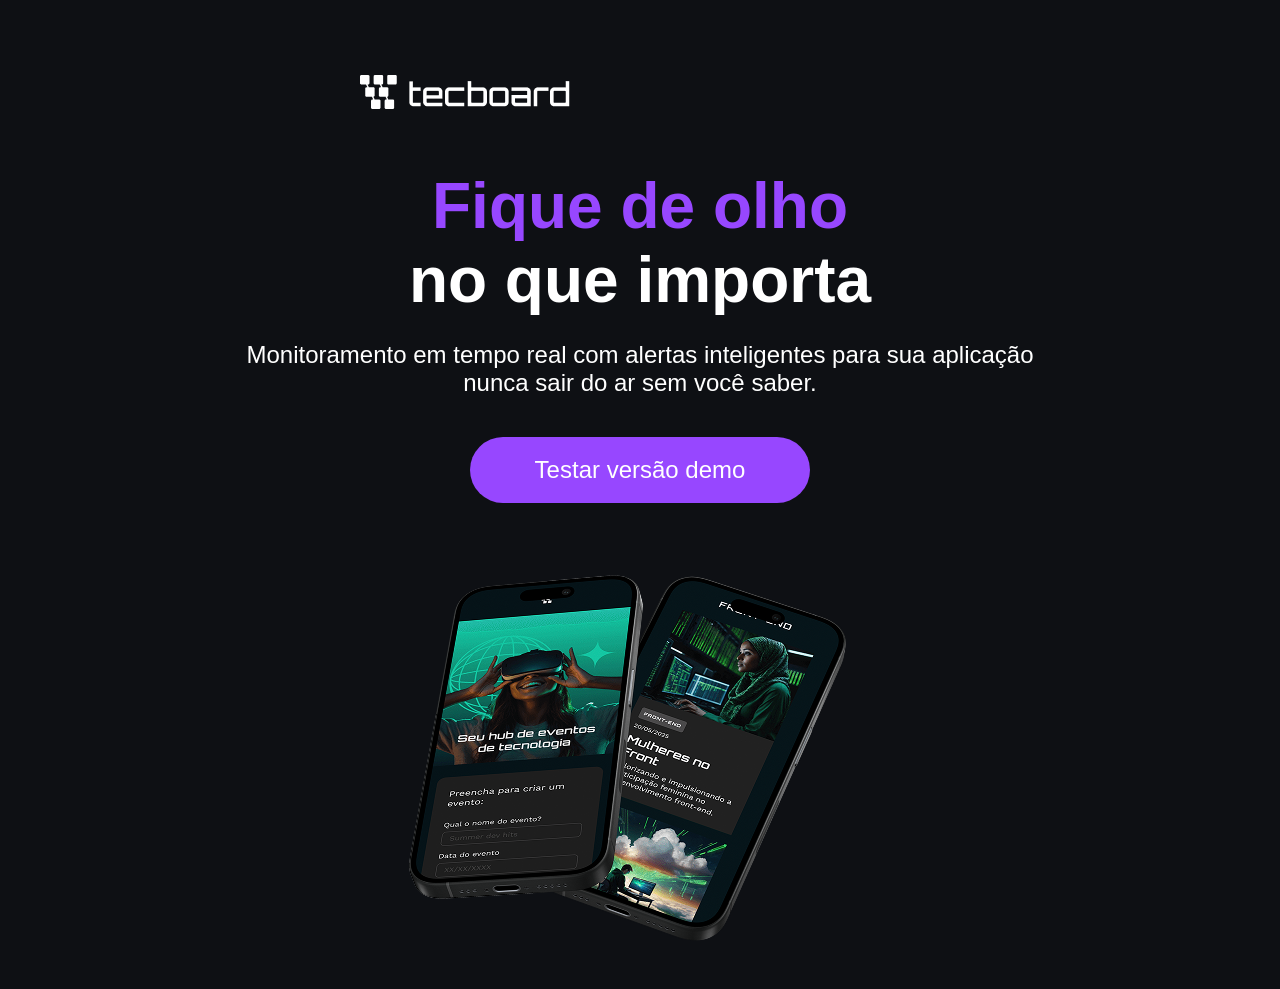
==== index.html @ d8f6100d "alteração title" ====
<!DOCTYPE html>
<html lang="pt-br">
<head>
    <meta charset="UTF-8">
    <meta name="viewport" content="width=device-width, initial-scale=1.0">
    <link rel="icon" href="favicon-tecboard-roxo.svg" type="image/svg+xml">

    <link rel="stylesheet" href="css/style.css">

    <title>Tecboard</title>
</head>
<body>
    <header>
        <img src="img/white-logo.png" alt="logo white tecboard">
    </header>
    <main>
        <section>
            <h1>
                <span>Fique de olho</span>
                <br>no que importa
            </h1>
            <p>
                Monitoramento em tempo real com alertas inteligentes para sua
                aplicação nunca sair do ar sem você saber.
            </p>
            <a href="#">Testar versão demo</a>
            <img src="img/celulares-sobrepostos-desktop.png" alt="Celulares pretos sobrepostos com sombra roxa">
        </section>
    </main>
</body>
</html>
---- css/style.css ----
/* definition of sources */
@font-face {
    font-family: "Unbounded";
    src: url("../fonts/Unbounded-Bold.ttf")
    format("truetype");
    font-weight: 700;
    font-style: normal;
    font-display; swap: 
}

@font-face {
    font-family: "Poppins";
    src: url("../fonts/Poppins-Regular.ttf")
    format("truetype");
    font-weight: 400;
    font-style: normal;
    font-display; swap: 
}

/* reset */
* {
    margin: 0;
    padding: 0;
}

/* desktop style */
body{
    background-color: #0E1014;
    color: #ffffff;
    font-family: "Poppins";
    font-size: 24px;
}

 h1{
    font-size: 64px;
    font-family: "Unbounded", sans-serif;
    text-align: center;
    margin-top: 60px;
}

p{
    font-family: "Poppins", sans-serif;
    font-size: 24px;
    text-align: center;
    margin: 24px auto;
    width: 792px;
}

h1 span{
    color: #9747FF;
}

a{
    color: #ffffff;
    font-family: "Poppins", sans-serif;
    font-size: 24px;
    text-decoration: none;
    background-color: #9747FF;
    width: 340px;
    height: 66px;
    display: block;
    text-align: center;
    line-height: 66px;
    border-radius: 36px;
    margin: 40px auto;
}

a:hover{
    background-color: #8233E8;
}

section img{
    display: block;
    width: 792px;
    height: 446px;
    margin: 0 auto;
}

header img{
    display: block;
    margin: 75px 0 0 360px;
}

/* style tablet */
@media(max-width: 768px){
    header img{
        margin:65px 0 0 60px;
    }

    p{
        width: 648px;
    }
}
/* style mobile */
@media(max-width: 375px){
    header img{
        margin:32px 0 0 16px;
    }
    h1{
        font-size: 40px;
    }
    p{
        font-size: 20px;
        width: 340px;
    }
    a{
        font-size: 20px;
        width: 251px;
    }
    section img{
        width: 340px;
        height: 230px;
    }
}
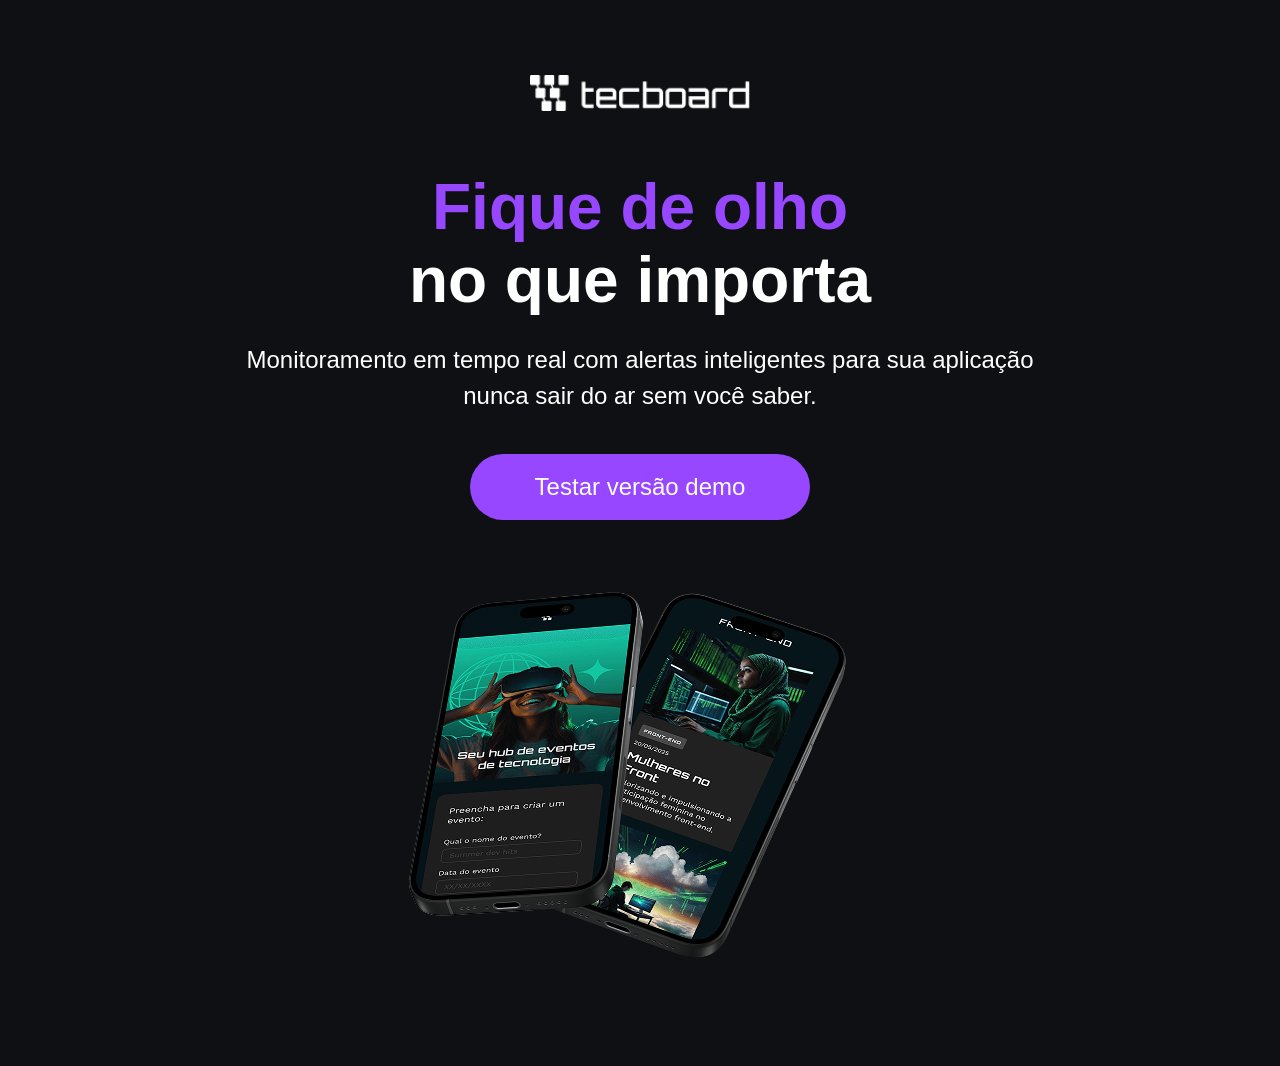
==== commit 90a2ce9d: "corrigindo delay" ====
--- a/index.html
+++ b/index.html
@@ -1,31 +1,91 @@
 <!DOCTYPE html>
-<html lang="pt-br">
+<html lang="pt-BR">
+
 <head>
     <meta charset="UTF-8">
-    <meta name="viewport" content="width=device-width, initial-scale=1.0">
-    <link rel="icon" href="favicon-tecboard-roxo.svg" type="image/svg+xml">
 
-    <link rel="stylesheet" href="css/style.css">
+    <meta
+        name="viewport"
+        content="width=device-width, initial-scale=1.0"
+    >
+
+    <meta
+        name="description"
+        content="Tecboard App - monitore suas aplicações em tempo real, para que elas nunca saiam do ar sem você saber."
+    >
+
+    <link
+        rel="icon"
+        href="favicon-tecboard-roxo.svg"
+        type="image/svg+xml"
+    >
+
+    <link
+        rel="stylesheet"
+        href="css/style.css"
+    >
 
     <title>Tecboard</title>
+
+    <meta
+        name="google-site-verification"
+        content="lxudTUXvX8F-BTd4tq0wOFV1R9XbADLa1htBArqKqks"
+    >
 </head>
+
 <body>
-    <header>
-        <img src="img/white-logo.png" alt="logo white tecboard">
+
+    <header class="header">
+        <img
+            src="img/white-logo.png"
+            alt="Tecboard"
+            width="220"
+            height="auto"
+        >
     </header>
+
     <main>
-        <section>
+        <section class="hero">
+
             <h1>
                 <span>Fique de olho</span>
-                <br>no que importa
+                <br>
+                no que importa
             </h1>
+
             <p>
                 Monitoramento em tempo real com alertas inteligentes para sua
                 aplicação nunca sair do ar sem você saber.
             </p>
-            <a href="#">Testar versão demo</a>
-            <img src="img/celulares-sobrepostos-desktop.png" alt="Celulares pretos sobrepostos com sombra roxa">
+
+            <a
+                class="hero-button"
+                href="#"
+            >
+                Testar versão demo
+            </a>
+
+            <picture class="hero-image">
+            
+                <source
+                    media="(max-width: 480px)"
+                    srcset="img/celulares-sobrepostos-mobile.png"
+                >
+            
+                <img
+                    src="img/celulares-sobrepostos-desktop.png"
+                    alt="Celulares pretos sobrepostos com sombra roxa"
+                    width="792"
+                    height="auto"
+                    fetchpriority="high"
+                    decoding="async"
+                >
+            
+            </picture>
+
         </section>
     </main>
+
 </body>
+
 </html>
--- a/css/style.css
+++ b/css/style.css
@@ -1,114 +1,301 @@
-/* definition of sources */
+/* ========================================
+   FONTES
+======================================== */
+
+@font-face {
+    font-family: "Poppins";
+    src: url("../fonts/Poppins-Regular.ttf") format("truetype");
+    font-weight: 400;
+    font-style: normal;
+    font-display: swap;
+}
+
 @font-face {
     font-family: "Unbounded";
-    src: url("../fonts/Unbounded-Bold.ttf")
-    format("truetype");
+    src: url("../fonts/Unbounded-Bold.ttf") format("truetype");
     font-weight: 700;
     font-style: normal;
-    font-display; swap: 
-}
-
-@font-face {
-    font-family: "Poppins";
-    src: url("../fonts/Poppins-Regular.ttf")
-    format("truetype");
-    font-weight: 400;
-    font-style: normal;
-    font-display; swap: 
-}
-
-/* reset */
-* {
+    font-display: swap;
+}
+
+
+/* ========================================
+   RESET
+======================================== */
+
+*,
+*::before,
+*::after {
+    box-sizing: border-box;
     margin: 0;
     padding: 0;
 }
 
-/* desktop style */
-body{
+html {
+    width: 100%;
+    min-height: 100%;
+    overflow-x: hidden;
+    scroll-behavior: smooth;
+}
+
+body {
+    width: 100%;
+    min-height: 100vh;
+
     background-color: #0E1014;
-    color: #ffffff;
-    font-family: "Poppins";
-    font-size: 24px;
-}
-
- h1{
+    color: #FFFFFF;
+
+    font-family: "Poppins", sans-serif;
+    font-size: 16px;
+
+    overflow-x: hidden;
+
+    -webkit-font-smoothing: antialiased;
+    text-rendering: optimizeLegibility;
+}
+
+
+/* ========================================
+   HEADER
+======================================== */
+
+.header {
+    width: 100%;
+    padding-top: 75px;
+}
+
+.header img {
+    display: block;
+
+    width: 220px;
+    max-width: calc(100% - 32px);
+    height: auto;
+
+    margin: 0 auto;
+}
+
+
+/* ========================================
+   HERO
+======================================== */
+
+.hero {
+    width: 100%;
+
+    padding-top: 60px;
+    padding-bottom: 60px;
+
+    text-align: center;
+}
+
+
+/* ========================================
+   TÍTULO
+======================================== */
+
+.hero h1 {
+    width: min(1200px, calc(100% - 32px));
+
+    margin: 0 auto;
+
+    font-family: "Unbounded", sans-serif;
     font-size: 64px;
-    font-family: "Unbounded", sans-serif;
+    font-weight: 700;
+    line-height: 1.15;
+
     text-align: center;
-    margin-top: 60px;
-}
-
-p{
+}
+
+.hero h1 span {
+    color: #9747FF;
+}
+
+
+/* ========================================
+   PARÁGRAFO
+======================================== */
+
+.hero p {
+    width: min(792px, calc(100% - 40px));
+
+    margin: 24px auto 0;
+
     font-family: "Poppins", sans-serif;
     font-size: 24px;
+    font-weight: 400;
+    line-height: 1.5;
+
     text-align: center;
-    margin: 24px auto;
-    width: 792px;
-}
-
-h1 span{
-    color: #9747FF;
-}
-
-a{
-    color: #ffffff;
+}
+
+
+/* ========================================
+   BOTÃO
+======================================== */
+
+.hero-button {
+    display: flex;
+
+    align-items: center;
+    justify-content: center;
+
+    width: 340px;
+    max-width: calc(100% - 40px);
+    min-height: 66px;
+
+    margin: 40px auto;
+
+    border-radius: 36px;
+
+    background-color: #9747FF;
+    color: #FFFFFF;
+
     font-family: "Poppins", sans-serif;
     font-size: 24px;
+    font-weight: 400;
+
     text-decoration: none;
-    background-color: #9747FF;
-    width: 340px;
-    height: 66px;
+
+    transition:
+        background-color 0.2s ease,
+        transform 0.2s ease;
+}
+
+.hero-button:hover {
+    background-color: #8233E8;
+}
+
+.hero-button:active {
+    transform: scale(0.98);
+}
+
+
+/* ========================================
+   IMAGEM PRINCIPAL
+======================================== */
+
+.hero-image {
     display: block;
-    text-align: center;
-    line-height: 66px;
-    border-radius: 36px;
-    margin: 40px auto;
-}
-
-a:hover{
-    background-color: #8233E8;
-}
-
-section img{
+
+    width: min(792px, calc(100% - 40px));
+
+    margin: 0 auto;
+}
+
+.hero-image img {
     display: block;
-    width: 792px;
-    height: 446px;
+
+    width: 100%;
+    height: auto;
+
     margin: 0 auto;
 }
 
-header img{
-    display: block;
-    margin: 75px 0 0 360px;
-}
-
-/* style tablet */
-@media(max-width: 768px){
-    header img{
-        margin:65px 0 0 60px;
-    }
-
-    p{
-        width: 648px;
-    }
-}
-/* style mobile */
-@media(max-width: 375px){
-    header img{
-        margin:32px 0 0 16px;
-    }
-    h1{
-        font-size: 40px;
-    }
-    p{
+
+/* ========================================
+   TABLET
+======================================== */
+
+@media (max-width: 768px) {
+
+    .header {
+        padding-top: 65px;
+    }
+
+    .hero {
+        padding-top: 52px;
+        padding-bottom: 48px;
+    }
+
+    .hero h1 {
+        font-size: 52px;
+    }
+
+    .hero p {
+        font-size: 22px;
+    }
+
+    .hero-button {
+        width: 320px;
+        min-height: 64px;
+
+        font-size: 22px;
+    }
+
+    .hero-image {
+        width: calc(100% - 32px);
+    }
+}
+
+
+/* ========================================
+   MOBILE
+======================================== */
+
+@media (max-width: 480px) {
+
+    .header {
+        padding-top: 32px;
+    }
+
+    .header img {
+        width: 190px;
+    }
+
+    .hero {
+        padding-top: 40px;
+        padding-bottom: 32px;
+    }
+
+    .hero h1 {
+        width: calc(100% - 32px);
+
+        font-size: clamp(32px, 10vw, 40px);
+        line-height: 1.2;
+    }
+
+    .hero p {
+        width: calc(100% - 32px);
+
+        margin-top: 20px;
+
         font-size: 20px;
-        width: 340px;
-    }
-    a{
+        line-height: 1.5;
+    }
+
+    .hero-button {
+        width: 251px;
+        max-width: calc(100% - 32px);
+        min-height: 60px;
+
+        margin-top: 32px;
+        margin-bottom: 32px;
+
         font-size: 20px;
-        width: 251px;
-    }
-    section img{
-        width: 340px;
-        height: 230px;
-    }
+    }
+
+    .hero-image {
+        width: calc(100% - 32px);
+    }
+}
+
+
+/* ========================================
+   TELAS MUITO PEQUENAS
+======================================== */
+
+@media (max-width: 360px) {
+
+    .hero h1 {
+        font-size: 30px;
+    }
+
+    .hero p {
+        font-size: 18px;
+    }
+
+    .hero-button {
+        font-size: 18px;
+    }
+
 }
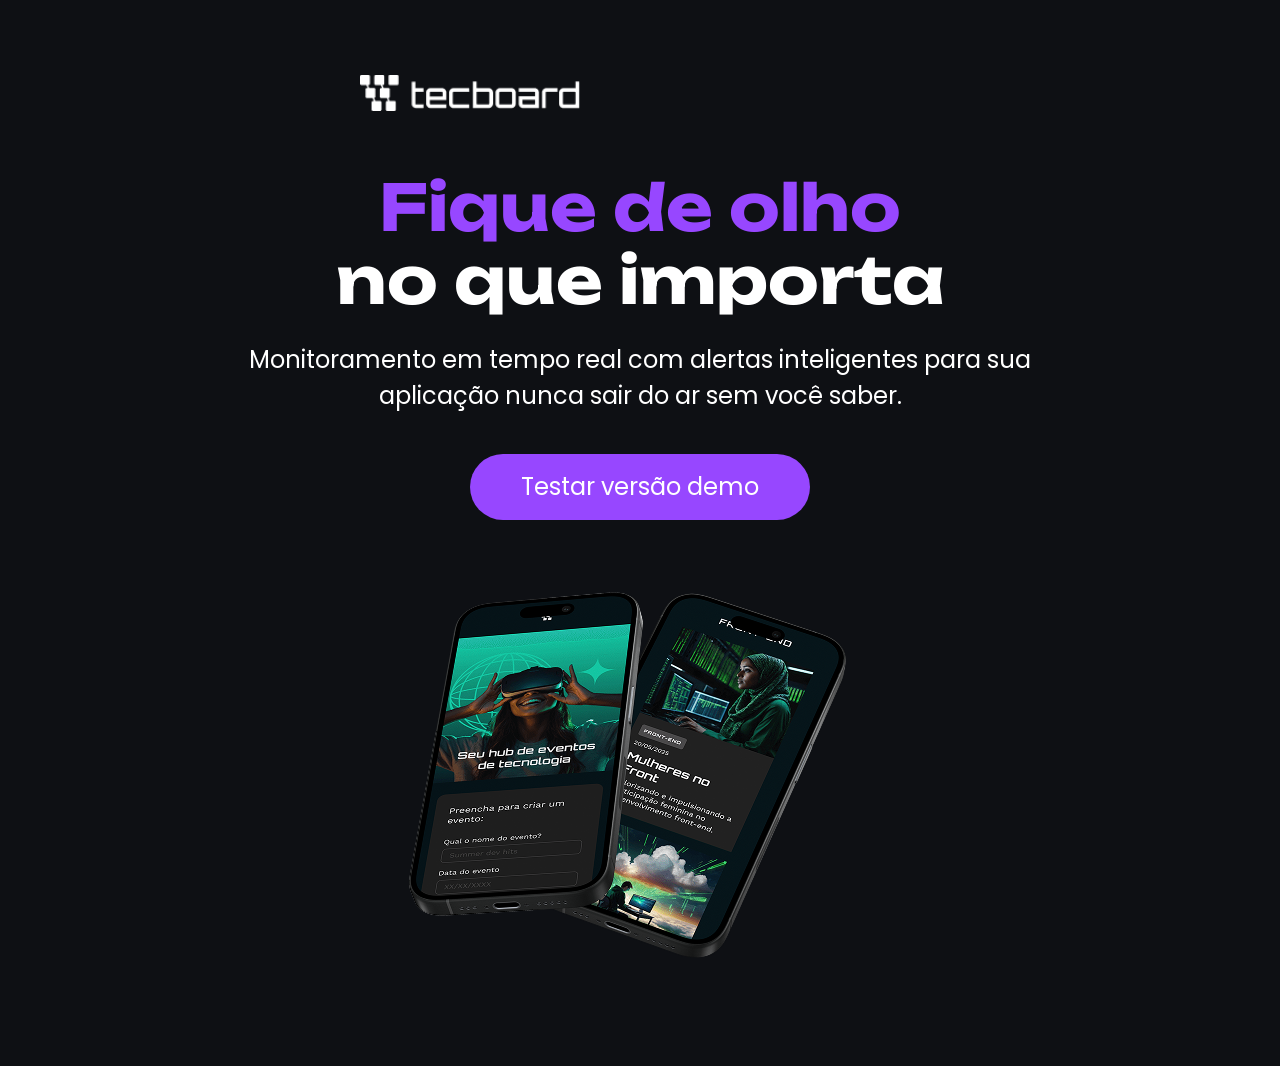
==== commit 8a677eaf: "atualizei tudo, deixei otm td" ====
--- a/index.html
+++ b/index.html
@@ -1,91 +1,78 @@
 <!DOCTYPE html>
 <html lang="pt-BR">
-
 <head>
     <meta charset="UTF-8">
+    <meta name="viewport" content="width=device-width, initial-scale=1.0">
+    <meta name="description" content="Tecboard App - monitore suas aplicações em tempo real, para que elas nunca saiam do ar sem você saber.">
+    <meta name="og:title" content="Tecboard App">
+    <meta name="og:description" content="Monitore suas aplicações em tempo real, para que elas nunca saiam do ar sem você saber">
+    <meta name="og:image" content="https://trevormibb.github.io/tecboard/img/celulares-sobrepostos-desktop.png">
+    <meta name="og:type" content="website">
+    <meta name="og:url" content="https://trevormibb.github.io/tecboard/">
 
-    <meta
-        name="viewport"
-        content="width=device-width, initial-scale=1.0"
+    <link rel="icon" href="favicon-tecboard-roxo.svg" type="image/svg+xml">
+
+    <!-- Preload das fontes -->
+    <link rel="preload" href="fonts/Poppins-Regular.woff2" as="font" type="font/woff2" crossorigin>
+    <link rel="preload" href="fonts/Unbounded-Bold.woff2" as="font" type="font/woff2" crossorigin>
+
+    <!-- Preload da imagem principal (LCP) -->
+    <link
+        rel="preload"
+        as="image"
+        href="img/celulares-sobrepostos-desktop.webp"
+        imagesrcset="img/celulares-sobrepostos-mobile.webp 480w, img/celulares-sobrepostos-desktop.webp 792w"
+        imagesizes="(max-width: 480px) 100vw, 792px"
     >
 
-    <meta
-        name="description"
-        content="Tecboard App - monitore suas aplicações em tempo real, para que elas nunca saiam do ar sem você saber."
-    >
-
-    <link
-        rel="icon"
-        href="favicon-tecboard-roxo.svg"
-        type="image/svg+xml"
-    >
-
-    <link
-        rel="stylesheet"
-        href="css/style.css"
-    >
+    <link rel="stylesheet" href="css/style.css">
 
     <title>Tecboard</title>
 
-    <meta
-        name="google-site-verification"
-        content="lxudTUXvX8F-BTd4tq0wOFV1R9XbADLa1htBArqKqks"
-    >
+    <meta name="google-site-verification" content="lxudTUXvX8F-BTd4tq0wOFV1R9XbADLa1htBArqKqks">
 </head>
 
 <body>
-
     <header class="header">
-        <img
-            src="img/white-logo.png"
-            alt="Tecboard"
-            width="220"
-            height="auto"
-        >
+        <img src="img/white-logo.png" alt="Logo do Tecboard App na cor branca" width="220" height="63">
     </header>
 
     <main>
         <section class="hero">
-
-            <h1>
-                <span>Fique de olho</span>
-                <br>
-                no que importa
-            </h1>
+            <h1><span>Fique de olho</span><br>no que importa</h1>
 
             <p>
                 Monitoramento em tempo real com alertas inteligentes para sua
                 aplicação nunca sair do ar sem você saber.
             </p>
 
-            <a
-                class="hero-button"
-                href="#"
-            >
-                Testar versão demo
-            </a>
+            <a class="hero-button" href="#" title="Teste a versão demo do App Tecboard">Testar versão demo</a>
 
             <picture class="hero-image">
-            
+                <source
+                    media="(max-width: 480px)"
+                    srcset="img/celulares-sobrepostos-mobile.webp"
+                    type="image/webp"
+                >
                 <source
                     media="(max-width: 480px)"
                     srcset="img/celulares-sobrepostos-mobile.png"
                 >
-            
+                <source
+                    srcset="img/celulares-sobrepostos-desktop.webp"
+                    type="image/webp"
+                >
+
                 <img
                     src="img/celulares-sobrepostos-desktop.png"
-                    alt="Celulares pretos sobrepostos com sombra roxa"
+                    alt="Tela do App Tecboard em dois celulares pretos sobrepostos, com destaque para o hub de evento de tecnologia."
                     width="792"
-                    height="auto"
+                    height="446"
                     fetchpriority="high"
                     decoding="async"
                 >
-            
             </picture>
-
         </section>
     </main>
-
 </body>
-
 </html>
--- a/css/style.css
+++ b/css/style.css
@@ -4,7 +4,8 @@
 
 @font-face {
     font-family: "Poppins";
-    src: url("../fonts/Poppins-Regular.ttf") format("truetype");
+    src: url("../fonts/Poppins-Regular.woff2") format("woff2"),
+         url("../fonts/Poppins-Regular.ttf") format("truetype");
     font-weight: 400;
     font-style: normal;
     font-display: swap;
@@ -12,7 +13,8 @@
 
 @font-face {
     font-family: "Unbounded";
-    src: url("../fonts/Unbounded-Bold.ttf") format("truetype");
+    src: url("../fonts/Unbounded-Bold.woff2") format("woff2"),
+         url("../fonts/Unbounded-Bold.ttf") format("truetype");
     font-weight: 700;
     font-style: normal;
     font-display: swap;
@@ -41,15 +43,11 @@
 body {
     width: 100%;
     min-height: 100vh;
-
     background-color: #0E1014;
     color: #FFFFFF;
-
     font-family: "Poppins", sans-serif;
     font-size: 16px;
-
     overflow-x: hidden;
-
     -webkit-font-smoothing: antialiased;
     text-rendering: optimizeLegibility;
 }
@@ -62,16 +60,15 @@
 .header {
     width: 100%;
     padding-top: 75px;
+    padding-left: 360px;
 }
 
 .header img {
     display: block;
-
     width: 220px;
     max-width: calc(100% - 32px);
     height: auto;
-
-    margin: 0 auto;
+    margin: 0;
 }
 
 
@@ -81,10 +78,8 @@
 
 .hero {
     width: 100%;
-
     padding-top: 60px;
     padding-bottom: 60px;
-
     text-align: center;
 }
 
@@ -95,14 +90,11 @@
 
 .hero h1 {
     width: min(1200px, calc(100% - 32px));
-
     margin: 0 auto;
-
     font-family: "Unbounded", sans-serif;
     font-size: 64px;
     font-weight: 700;
     line-height: 1.15;
-
     text-align: center;
 }
 
@@ -117,14 +109,11 @@
 
 .hero p {
     width: min(792px, calc(100% - 40px));
-
     margin: 24px auto 0;
-
     font-family: "Poppins", sans-serif;
     font-size: 24px;
     font-weight: 400;
     line-height: 1.5;
-
     text-align: center;
 }
 
@@ -135,27 +124,19 @@
 
 .hero-button {
     display: flex;
-
     align-items: center;
     justify-content: center;
-
     width: 340px;
     max-width: calc(100% - 40px);
     min-height: 66px;
-
     margin: 40px auto;
-
     border-radius: 36px;
-
     background-color: #9747FF;
     color: #FFFFFF;
-
     font-family: "Poppins", sans-serif;
     font-size: 24px;
     font-weight: 400;
-
     text-decoration: none;
-
     transition:
         background-color 0.2s ease,
         transform 0.2s ease;
@@ -176,18 +157,14 @@
 
 .hero-image {
     display: block;
-
     width: min(792px, calc(100% - 40px));
-
     margin: 0 auto;
 }
 
 .hero-image img {
     display: block;
-
     width: 100%;
     height: auto;
-
     margin: 0 auto;
 }
 
@@ -200,6 +177,7 @@
 
     .header {
         padding-top: 65px;
+        padding-left: 60px;
     }
 
     .hero {
@@ -218,7 +196,6 @@
     .hero-button {
         width: 320px;
         min-height: 64px;
-
         font-size: 22px;
     }
 
@@ -236,6 +213,7 @@
 
     .header {
         padding-top: 32px;
+        padding-left: 16px;
     }
 
     .header img {
@@ -249,16 +227,13 @@
 
     .hero h1 {
         width: calc(100% - 32px);
-
         font-size: clamp(32px, 10vw, 40px);
         line-height: 1.2;
     }
 
     .hero p {
         width: calc(100% - 32px);
-
         margin-top: 20px;
-
         font-size: 20px;
         line-height: 1.5;
     }
@@ -267,10 +242,8 @@
         width: 251px;
         max-width: calc(100% - 32px);
         min-height: 60px;
-
         margin-top: 32px;
         margin-bottom: 32px;
-
         font-size: 20px;
     }
 
@@ -297,5 +270,4 @@
     .hero-button {
         font-size: 18px;
     }
-
 }
